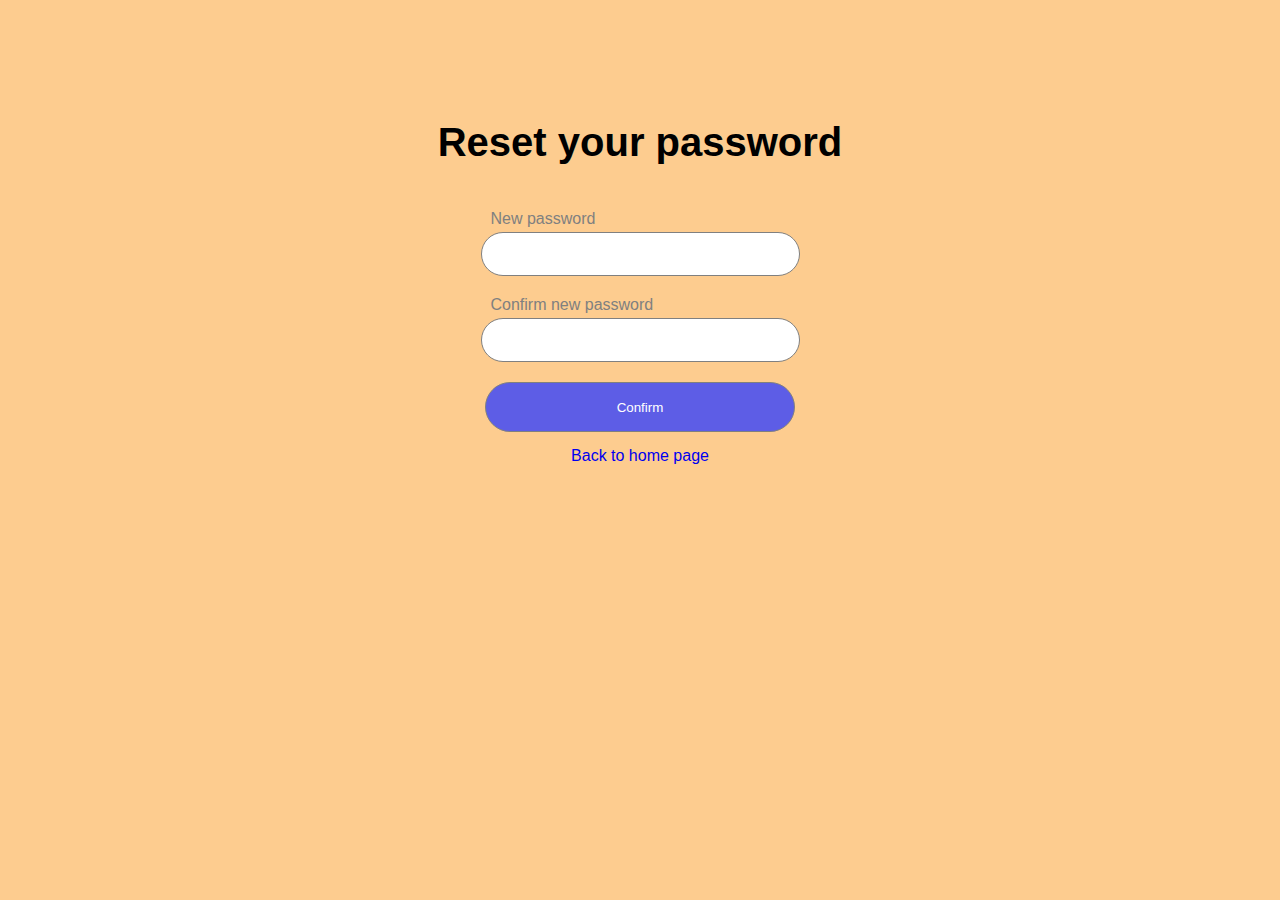
==== index.html @ b12a5e7b "Update and rename reset-password.html to index.html" ====
<!DOCTYPE html>
<html>
    <head>
        <title>Reset password</title>
        <meta charset="UTF-8">
        <meta name="viewport"
        content="width=device-width,
        initial-scale=1.0">
        <link rel="stylesheet" href="style/lolo.css">
    </head>
    <body class="body2">
        <div class="all3">
            <p class="frfr">Reset your password</p>
            <div class="woo">
                <p class=ass>New password</p>
                <input class="new">
            </div>
            <div class="woo">
                <p class="ass">Confirm new password</p>
                <input class="new">
            </div>
            <button id="confirm"  class="confirm">Confirm</button>
            <a class="back" href="#" id="goBack">Back to home page</a>
            <p class="azozi" id="azoz"></p>
        </div>

        <script src="script/koko.js"></script>
    </body>
</html>
---- style/lolo.css ----
.body {
    background-color: rgb(253, 204, 143);
}
.body2 {
    background-color: rgb(253, 204, 143);
}
.log-in {
    font-size: 60px;
}
.all {
    display: flex;
    flex-direction: column;
    align-items: center;
    row-gap: 10px;
    position: relative;
}
.cton {
    width: 35%;
    height: 50px;
    border-radius: 30px;
    padding-left: 15px;
    border: 1px solid gray;
    outline: none;
    cursor: pointer;
    transition: padding-left 0.15s , padding-right 0.15s;
}
.cton2 {
    width: 35%;
    height: 50px;
    border-radius: 30px;
    padding-left: 15px;
    border: 1px solid gray;
    outline: none;
    cursor: pointer;
    transition: padding-left 0.15s , padding-right 0.15s;
    position: relative;
}
.cton-1 {
    margin: 0;
    position: absolute;
    top: 32%;
    background-color: rgba(255, 255, 255, 0.486);
    left: 34%;
    font-family: arial;
    font-size: 12px;
    font-weight: bold;
    color: red;
    padding-left: 5px;
    padding-right: 5px;
    border-radius: 5px;
}
.cton-2 {
    margin: 0;
    position: absolute;
    bottom: 52%;
    background-color: rgba(255, 255, 255, 0.514);
    left: 34%;
    font-family: arial;
    font-size: 12px;
    font-weight: bold;
    color: red;
    padding-left: 5px;
    padding-right: 5px;
    border-radius: 5px;
}
.cton:hover, .cton:focus {
    padding-right: 10px;
    padding-left: 20px;
    box-shadow: 0px 0px 10px rgba(0, 0, 0, 0.5);
}
.cton2:hover, .cton2:focus {
    padding-right: 10px;
    padding-left: 20px;
    box-shadow: 0px 0px 10px rgba(0, 0, 0, 0.5);
}
.all2 {
    display: flex;
    flex-direction: row;
    column-gap: 6px;
    font-size: 14px;
    align-items: center;
    font-family: arial;
    margin-right: 16%;
    width: 20%;

}
.logger {
    width: 36%;
    height: 50px;
    border-radius: 30px;
    border: 1px solid gray;
    background-color: rgb(91, 91, 238);
    color: white;
    cursor: pointer;
    transition: scale 0.15s , opacity 0.10s;
}

.logger:hover {
    scale: 1.1;
    box-shadow: 0px 0px 10px rgba(0, 0, 0, 0.5);
}
.logger:active {
    opacity: 0.5;
}
.or {
    margin: 0px;
}
.google {
    width: 36%;
    height: 50px;
    border-radius: 30px;
    border: 1px solid gray;
    background-color: white;
    color: black;
    cursor: pointer;
    transition: background-color 0.15s , color 0.15s , transform 0.15s;
}
.google:hover {
    transform: translateY(-7px);
    background-color: rgb(91, 91, 238);
    color: white;
    box-shadow: 5px 10px 10px rgba(0, 0, 0, 0.5);    
}
.google:active {
    transform: translateY(0px);
}

.all3 {
    display: flex;
    flex-direction: column;
    align-items: center;
    font-family: arial;
    row-gap: 5px;
    width: 100%;
    position: relative;
    margin-top: 120px;
}
.frfr {
    margin-top: 0px;
    font-size: 40px;
    font-weight: bold;


}
.woo {
    margin-bottom: 15px;
}
.ass {
    margin: 0;
    margin-bottom: 4px;
    margin-left: 10px;
    color: gray;
}
.new{
    width: 300px;
    height: 40px;
    border-radius: 30px;
    border:1px solid gray;
    transition: padding-left 0.15s , padding-right 0.15s;
    cursor: pointer;
    outline: none;
    padding-left: 15px;
}
.confirm {
    width: 310px;
    height: 50px;
    border-radius: 30px;
    border:1px solid gray;
    background-color: #5d5de6;
    color: white;
    transition: scale 0.15s, box-shadow 0.15s, opacity 0.15s;
}
.confirm:hover {
    scale: 1.1;
    box-shadow: 0px 0px 10px rgba(0, 0, 0, 0.6);
    cursor: pointer;
}
.confirm:active {
    scale: 1;
    box-shadow: 0px 0px 10px rgba(0, 0, 0, 0.6);
    cursor: pointer;
    opacity: 0.5;
}
.new:focus{
    padding-right: 15px;
    padding-left: 25px;
    box-shadow: 0px 0px 10px rgba(0, 0, 0, 0.6);
}
.back {
    margin-top: 10px;
}
.forgot {
    text-decoration: none;
}
.back {
    text-decoration: none;
}
.azozi {
    font-size: 50px;
}
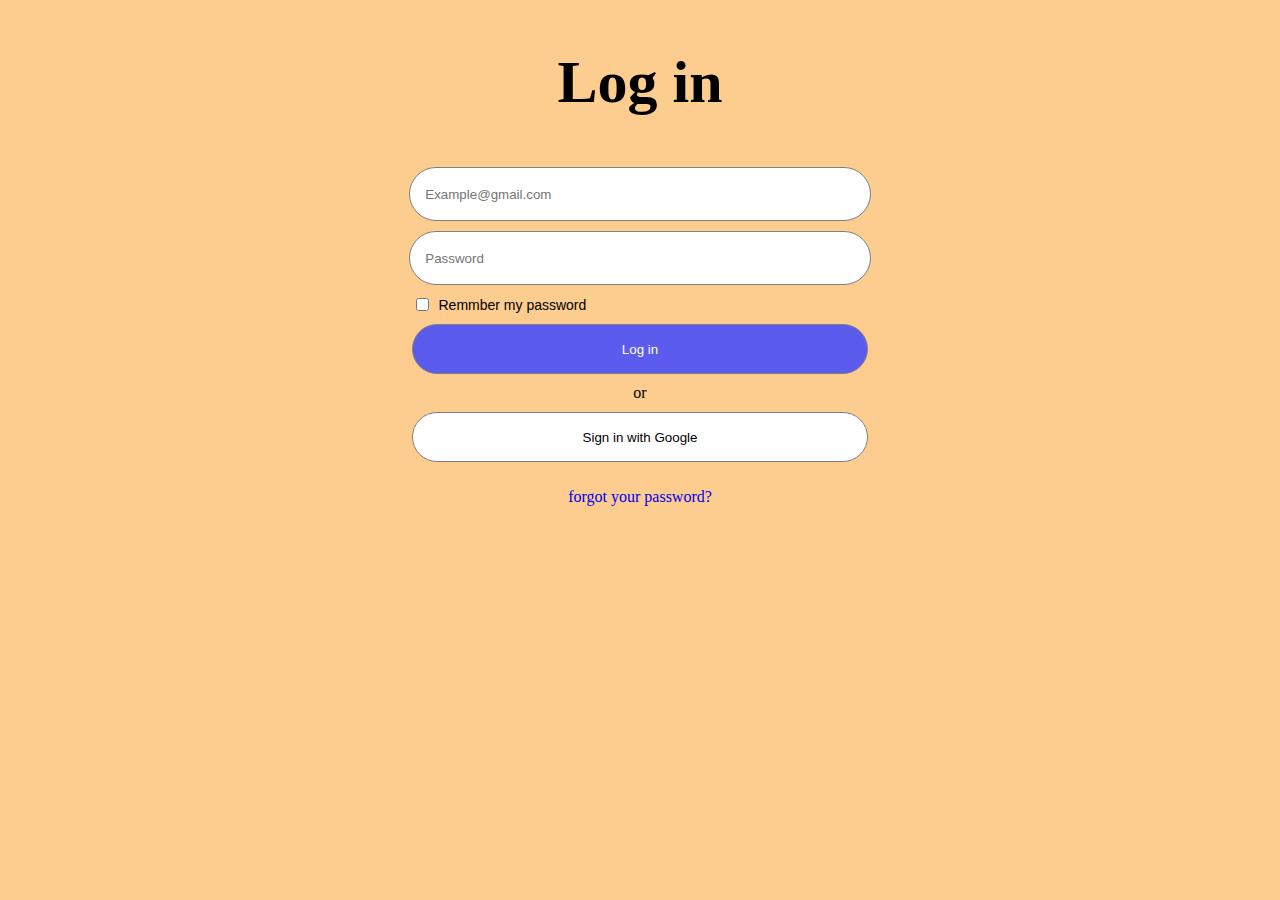
==== commit 7ffb7571: "Rename page2.html to index.html" ====
--- a/index.html
+++ b/index.html
@@ -1,29 +1,33 @@
-<!DOCTYPE html>
-<html>
-    <head>
-        <title>Reset password</title>
-        <meta charset="UTF-8">
-        <meta name="viewport"
-        content="width=device-width,
-        initial-scale=1.0">
-        <link rel="stylesheet" href="style/lolo.css">
-    </head>
-    <body class="body2">
-        <div class="all3">
-            <p class="frfr">Reset your password</p>
-            <div class="woo">
-                <p class=ass>New password</p>
-                <input class="new">
-            </div>
-            <div class="woo">
-                <p class="ass">Confirm new password</p>
-                <input class="new">
-            </div>
-            <button id="confirm"  class="confirm">Confirm</button>
-            <a class="back" href="#" id="goBack">Back to home page</a>
-            <p class="azozi" id="azoz"></p>
-        </div>
-
-        <script src="script/koko.js"></script>
-    </body>
-</html>
+<!DOCTYPE html>
+<html>
+<head>
+    <title>Login</title>
+    <link rel="stylesheet" href="style/lolo.css">
+    <meta charset="UTF-8">
+    <meta name="viewport"
+    content="width=device-width,
+    initial-scale=1.0">
+</head>
+<body class="body">
+    <div class="all">
+        <h1 class="log-in">Log in</h1>
+        <input id="cton1" class="cton" placeholder="Example@gmail.com">
+        <p id="ctoni" class="cton-1"></p>
+        <input id="cton2" class="cton2" placeholder="Password">
+        <p id="ctoni2" class="cton-2"></p>
+        <div class="all2">
+        <input id="cton3" type="checkbox">
+        <lable class="loal">Remmber my password</lable>
+        </div>
+        <button id="cton4" class="logger">Log in</button>
+        <p class="or">or</p>
+        <button class="google">Sign in with Google</button>
+        <p><a href="#" id="forget" class="forgot">forgot your password?</a></p>
+        
+    </div>
+
+    <script src="script/lolo.js"></script>
+
+
+</body>
+</html>
